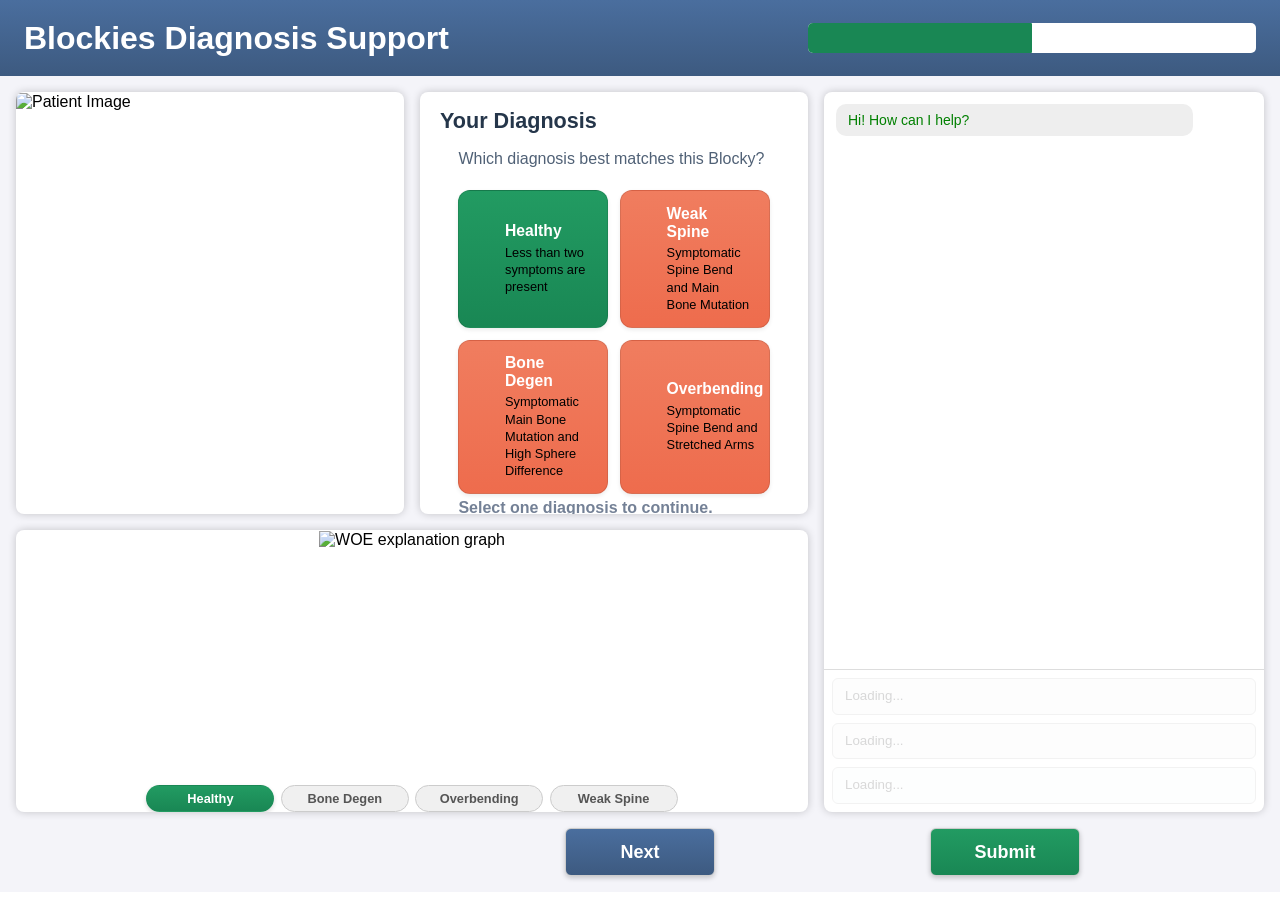
==== src/client/study_id_212/index.html @ 5da5be1e "created secondary study without suggestion, now logging chat in db" ====
<!DOCTYPE html>
<html lang="en">
<head>
  <meta charset="UTF-8" />
  <meta http-equiv="Cache-Control" content="no-store"> 
  <meta name="viewport" content="width=device-width, initial-scale=1.0"/>
  <title>xai.ui/latest</title>
  <link rel="icon" href="data:image/x-icon;,">
  <link rel="stylesheet" href="index.css" />
  <link rel="stylesheet" href="../shared_assets/row2.css" />
  <script src="../shared_assets/js/common.js"></script>
  <script src="index.js" defer></script>
</head>

<body>
  <div class="fixed-page-dimension">
    
    <!-- HEADER  -->
    <header>
      <h1>Blockies Diagnosis Support</h1>

      <div class="progress-bar-container">
        <div class="progress-bar"></div>
        <div class="progress-text" id="progress-bar-text">Loading study...</div>
      </div>

      <!-- hidden placeholders the JS still updates -->
      <span id="patient-id-location1" style="display:none"></span>
      <span id="true-diag" style="display:none"></span>
      <span id="concept-card-1-caption" style="display:none"></span>
    </header>

    <!-- MAIN -->
    <main>
      <div class="study-layout">
        <div class="study-left">
          <div class="main-row1">
            <!-- Patient image card -->
            <div class="card-row1-col2-3-4-5" id="patient-card">
              <div class="title" id="patient-id-location2"></div>

              <img id="patient-x-ray-image"
                   class="image"
                   src=""
                   alt="Patient Image" />

              <!-- Hidden placeholder so existing JS call is safe -->
              <div class="caption" style="display:none">
                <span id="x-ray-location"></span>
              </div>
            </div>

            <!-- WOE explanation image card -->
            <div class="card-row1-col2-3-4-5">
              <div id="concept-card-1-title" class="title"></div>

              <div class="image-wrapper">
                <img id="concept-card-1-image"
                     class="image"
                     src=""
                     alt="WOE explanation graph" />
              </div>

              <div class="hypothesis-selector" id="hypothesis-selector">
                <button type="button" class="hypothesis-btn active" data-hypothesis="healthy">Healthy</button>
                <button type="button" class="hypothesis-btn" data-hypothesis="bone-degen">Bone Degen</button>
                <button type="button" class="hypothesis-btn" data-hypothesis="overbending">Overbending</button>
                <button type="button" class="hypothesis-btn" data-hypothesis="weak-spine">Weak Spine</button>
              </div>
            </div>
          </div>
          

          <section class="card-row2-col2 diagnosis-card" aria-labelledby="diagnosis-title">
            <h3 class="title" id="diagnosis-title">Your Diagnosis</h3>
            <div class="card-content">
              <fieldset class="right-options" aria-describedby="diagnosis-note">
                <legend>Which diagnosis best matches this Blocky?</legend>
                <div class="diagnosis-choices">
                  <label class="healthy-label" for="radio-healthy">
                    <input id="radio-healthy" type="radio" name="health" value="healthy" />
                    <span class="diagnosis-option-copy">
                      <strong>Healthy</strong>
                      <small>Less than two symptoms are present</small>
                    </span>
                  </label>

                  <label class="unhealthy-label" for="radio-weak-spine">
                    <input id="radio-weak-spine" type="radio" name="health" value="weak_spine" />
                    <span class="diagnosis-option-copy">
                      <strong>Weak Spine</strong>
                      <small>Symptomatic Spine Bend and Main Bone Mutation</small>
                    </span>
                  </label>

                  <label class="unhealthy-label" for="radio-bone-degen">
                    <input id="radio-bone-degen" type="radio" name="health" value="bone_degen" />
                    <span class="diagnosis-option-copy">
                      <strong>Bone Degen</strong>
                      <small>Symptomatic Main Bone Mutation and High Sphere Difference</small>
                    </span>
                  </label>

                  <label class="unhealthy-label" for="radio-overbending">
                    <input id="radio-overbending" type="radio" name="health" value="overbending" />
                    <span class="diagnosis-option-copy">
                      <strong>Overbending</strong>
                      <small>Symptomatic Spine Bend and Stretched Arms</small>
                    </span>
                  </label>
                </div>
                <p class="diagnosis-note" id="diagnosis-note">Select one diagnosis to continue.</p>
              </fieldset>
            </div>
          </section>
        </div>

        <!-- Chat assistant -->
        <div id="llm-chat-box" class="chat-box">
          <div id="llm-chat-messages" class="chat-messages">
            <div class="message bot-message">Hi! How can I help?</div>
          </div>

          <div class="chat-input-area">
            <!-- Hidden input retained for JS compatibility; users cannot type directly -->
            <input id="chat-input" type="hidden" />

            <button id="llm-template-1" class="template-button" disabled>Loading...</button>
            <button id="llm-template-2" class="template-button" disabled>Loading...</button>
            <button id="llm-template-3" class="template-button" disabled>Loading...</button>

            <!-- Keep send button present but hidden so existing JS bindings remain safe -->
            <button id="send-button" class="invisible">Send</button>
          </div>
        </div>
      </div>
    </main>

    <!-- FOOTER -->
    <footer>
      <div class="nav-buttons">
        <button class="invisible" id="button-prev">Previous</button>
        <button id="button-next">Next</button>
        <button id="button-submit" class="submit-bottom-right">Submit</button>
      </div>
    </footer>
  </div>
</body>
</html>
---- src/client/study_id_212/index.css ----
:root {
  /*My Browser Inner Width and Height: 1484px  x  756px*/
  /*HD Screen Resolution : 1920px x 1080px*/
  --fixed-screen-width: 1420px;
  /* 1920px  */
  --fixed-screen-height: 800px;
  /* 1080px */
  --app-width: calc(var(--fixed-screen-width) * (1 - 0.0));
  /*reduce app-width */
  --app-height: calc(var(--fixed-screen-height) * (1 - 0.0));
  /*reduce app-height */

  --blue: #1e90ff;
  --white: #ffffff;
  --orange: #ee6c4d;
  --blue: #98c1d9;
  --green: #198754;

  /* new versions for alpha control */
  --orange-rgb: 238, 108, 77;
  /* #ee6c4d */
  --green-rgb: 25, 135, 84;
  /* #198754 */

  --bg-green: #198754;
  --bg-blue: #3d5a80;
  --bg-gray: #1d2327;
  --bg-main: #f4f4f9;
  --border1: 2px solid black;
  --border2: 2px solid black;
  /*Disable Border*/
  --border1: none;
  --border2: none;

  /*Viki_Commment: Only the following has to be modified between 3CARDS, 4CARDS, 5CARDS and 6CARDS layout*/
  --grid-row1-ncolumns: 2;
  /* viki_comment: only change this value to increase or decrease columns in first row */
  --grid-template-row1-columns: repeat(var(--grid-row1-ncolumns), 1fr);
  /* Use var() inside repeat() */

  --grid-row2-ncolumns: 3;
  --grid-template-row2-columns: repeat(var(--grid-row2-ncolumns), 1fr);
  /* Use var() inside repeat() */
  /* --grid-template-row2-columns: calc(var(--app-width) * 0.6) calc(var(--app-width) * 0.39);  */


  /* Calculate the reduced values */
  --header-height: calc(var(--app-height) * 0.1);
  --body-height: calc(var(--app-height) * 0.75);
  --footer-height: calc(var(--app-height) * 0.1);

  --row1-height: calc(var(--body-height) * 0.59);
  --row2-height: calc(var(--body-height) * 0.39);

  --row1-card-height: calc(var(--row1-height) * 0.9);
  --row2-card-height: calc(var(--row2-height) * 0.9);
  --warning-title-y-placement: 6px;
  --warning-text-y-placement: 5px;
  --concept-based-explanation-text-y-placement: 0px;
}

html,
body {
  margin: 0;
  font-family: Arial, sans-serif;
  /*overflow: hidden;*/
  /* Prevents scrolling */
  width: 100vw;
  /* 100% of viewport width */
  height: 100vh;
  /* 100% of viewport height */
  margin: 0;
  justify-content: center;
  align-items: center;
  display: flex;
}

.fixed-page-dimension {
  display: grid;
  max-width: var(--app-width);
  /* Reduced width */
  max-height: var(--app-height);
  /* Reduced height */
  margin: 0 auto;
  /* Centers the content horizontally */
  width: 100%;
  /* Ensures it scales on smaller screens */
  grid-template-rows: var(--header-height) var(--body-height) var(--footer-height);
  grid-template-columns: auto;
}

header {
  display: flex;
  align-items: center;
  justify-content: space-between;
  background: linear-gradient(to top, var(--bg-blue), #4a6e9e);
  color: white;
  padding: 1rem;
}

header>h1 {
  align-items: center;
  justify-content: left;
  text-align: left;
  /* font-weight: normal; */
}

header .progress-bar-container {
  display: flex;
  flex-direction: column;
  /* Adjusts the distance from the bottom of the footer */
  transform: translateX(-2%);
  /* Centers the bar horizontally */
  width: 500px;
  height: 30px;
  background-color: white;
  /* Background color of the progress bar */
  border-radius: 5px;
  /* Rounded corners for the container */
  overflow: hidden;
  /* Ensures text stays within the bar */

}

header .progress-bar {

  width: 50%;
  /* Set the progress here */
  height: 100%;
  background-color: var(--bg-green);
  /* Progress color */
  border-radius: 1px;
  /* Rounded corners for the progress bar */
  align-items: center;
  justify-content: center;
  /* Center text horizontally */
  overflow: hidden;
  /* Prevents overflow of text */
  white-space: nowrap;
  /* Prevents text from wrapping */
  text-align: center;
  transition: width 0.3s ease-in-out;
}

header .progress-text {
  position: absolute;
  top: 50%;
  left: 50%;
  transform: translate(-50%, -50%);
  color: black;
  font-weight: bold;
  font-size: 0.9rem;
  pointer-events: none;
  /* Makes the text unclickable */
}

.unhealthy {
  color: var(--orange);
  font-weight: bold;
}

.healthy {
  color: var(--green);
  font-weight: bold;
}

main {
  position: relative;
  display: grid;
  /* 60% 38%; */
  /* Adjust the height of row1 and row2*/
  grid-template-rows: calc(var(--body-height) * 0.6)
    /* 10% of --app-height */
    calc(var(--body-height) * 0.3);
  /* 10% of --app-height */
  column-gap: 1px;
  /* 10px gap between columns */
  row-gap: 0px;
  /* 5px gap between rows */
  padding: 0.1rem;
  background: var(--bg-main);
  overflow-y: hidden;
  /*viki_comment: The following Disable : For the main columns to be full length*/
  /*
    align-items: center;
    justify-content: center;
    */
}

.main-row1 {
  display: grid;
  background: none;
  border-radius: 8px;
  grid-template-columns: var(--grid-template-row1-columns);
  height: var(--row1-height);
  /* Fixed height */
  border: var(--border1);
  overflow: hidden;
  column-gap: 5px;
  padding: 0.5rem;
  align-items: center;
  justify-content: center;
  /* box-shadow: 0 0 8px rgba(0, 0, 0, 0.20); */
}

.main-row2 {
  display: grid;
  background: none;
  border-radius: 8px;
  grid-template-columns: 1.5fr 2.5fr 1.5fr;
  /*60% 39%*/
  height: var(--row2-height);
  /* Fixed height */
  overflow: hidden;
  column-gap: 0.25rem;
  padding: 0.5rem;
  /* box-shadow: 0 0 8px rgba(0, 0, 0, 0.20); */
}

/* Card Styles */
.card-row1-col2-3-4-5 {
  display: grid;
  width: 100%;
  /* Matches the width of the column */
  gap: 1px;
  /* 5px gap between elements */

  height: var(--row1-card-height);
  /* Fixed height */
  background: white;
  box-shadow: 0 0px 8px rgba(0, 0, 0, 0.20);
  border-radius: 8px;
  grid-template-rows: 8% 85% 7%;
  /* Row heights as specified */

  overflow: hidden;
}



.chat-box {
  display: flex;
  flex-direction: column;
  width: 90%;
  height: var(--row2-card-height);
  max-height: var(--row2-card-height);
  padding: 0;
  font-size: 14px;
  overflow: hidden;
  background: white;
  border-radius: 8px;
  box-shadow: 0 0px 8px rgba(0, 0, 0, 0.2);
}

#chat-input {
  flex: 1;
  padding: 8px;
  border-radius: 8px;
  border: 1px solid #ccc;
}

#send-button {
  margin-left: 8px;
  padding: 8px 12px;
  border-radius: 8px;
  cursor: pointer;
}

/* The three template buttons */
#llm-template-1, #llm-template-2, #llm-template-3 {
  background: #f8f9fa;
  border: 1px solid #ccc;
  cursor: pointer;
  padding: 8px 12px;
  margin-right: 6px;
  border-radius: 6px;
  flex: 1 1 auto;
  white-space: normal;
  overflow: visible;
  text-overflow: clip;
  line-height: 1.4;
}

.user-message {
  background: #007bff;
  color: blue;
  margin-left: auto;
}

.bot-message {
  background: #eee;
  color: green;
  margin-right: auto;
}

.chat-input-area {
  display: flex;
  flex-shrink: 0;
  border-top: 1px solid #ddd;
  padding: 8px;
}

.chat-messages {
  flex: 1;
  min-height: 0;
  padding: 12px;
  overflow-y: auto;
}

.message {
  margin-bottom: 8px;
  padding: 8px 12px;
  border-radius: 10px;
  max-width: 80%;
}


/* First Row - Patient ID */
.card-row1-col2-3-4-5 .title {
  color: #555;
  display: flex;
  text-align: left;
  margin-left: 5px;
  justify-content: left;
  padding-left: 8px;
  align-items: center;
  font-weight: bold;
  font-size: 1.2rem;
}

/* Second Row - Image */
/* Default behavior for other images in this card */
.card-row1-col2-3-4-5 .image:not(.shap-img) {
  width: 100%;
  height: 100%;
  background: none;
  object-fit: contain;
  display: block;
  border-bottom: none;
  border-radius: 0px;
}

.image-wrapper {
  grid-row: 2 / 3;           /* make sure it sits in the image row */
  display: inline-flex;      /* prevents full-width stretching */
  align-items: center;
  justify-content: center;   /* center the pair in the card */
  gap: 4px;                  /* small gap between image + colorbar */
  height: 100%;
  margin: 0 auto;            /* center the whole block horizontally */
}


/* Narrower, content-hugging SHAP image when next to colorbar */
.card-row1-col2-3-4-5 .image-wrapper .shap-img {
  width: auto;         /* <— key: stop stretching */
  max-width: 100%;
  height: 100%;
  object-fit: contain;
  display: block;
}

.colorbar-img {
  width: auto;
  /* adjust as needed */
  height: 100%;
  display: block;
}

/* Third Row - Text */
.card-row1-col2-3-4-5 .caption {
  padding-left: 20px;
  background: none;
  padding-top: 0px;
  overflow-y: auto;
  font-size: 0.9rem;
  color: #555;
  align-items: center;
  justify-content: center;
}

.card-row1-col2-3-4-5 .caption p {
  /*vertical horizantal*/
  margin: 8px 0;
}

.main-row1>.card-row1-col2-3-4-5:first-child.healthy {
  box-shadow: 0px 0px 18px rgba(var(--green-rgb), 0.4);
  /* soft blue shadow */
}

.main-row1>.card-row1-col2-3-4-5:first-child.unhealthy {
  box-shadow: 0px 0px 18px rgba(var(--orange-rgb), 0.4);
  /* soft blue shadow */
}

.main-row2 .user-diagnosis {
  color: #555;
  text-align: center;
  align-items: center;
  justify-content: center;
  margin-top: 60px;
  /*Move radio button up / down*/
}

.main-row2 .user-diagnosis .title {
  text-align: center;
  font-size: 1.2rem;
  /* Larger text size */
  font-weight: bold;
  /* Make it bold */
  margin-bottom: 10px;
  /* Space between the text and radio buttons */
}

.main-row2 .user-diagnosis .rectangle {
  display: flex;
  gap: 0.5rem;
  /* Small gap between radio buttons */
  justify-content: center;
  align-items: center;
}

.main-row2 .user-diagnosis .rectangle label {
  display: inline-block;
  padding: 10px;
  border-radius: 5px;
  cursor: pointer;
}

.main-row2 .user-diagnosis .rectangle input[type="radio"] {
  margin-right: 5px;
  /* Space between radio button and label text */
}

.main-row2 .user-diagnosis .rectangle .healthy-label {
  background-color: var(--green);
  /* Green background for Healthy */
  color: white;
}

.main-row2 .user-diagnosis .rectangle .unhealthy-label {
  background-color: var(--orange);
  /* Orange background for Unhealthy */
  color: white;
}



footer {
  position: relative;
  justify-content: center;
  align-items: center;
  height: 3rem;
  background: var(--bg-main);
  color: white;
  text-align: center;
  padding-bottom: 1rem;
}

footer .nav-buttons {
  display: flex;
  justify-content: center;
  /* keeps Prev / Next centred */
  gap: 0.5rem;
  height: 3rem;
  position: relative;
  padding: 0 2rem;
  /* reference for Submit */
}


footer .nav-buttons button {
  /* background: var(--bg-blue); */
  color: white;
  border: 1px solid #ccc;
  border-radius: 6px;
  padding: 8px 16px;
  cursor: pointer;
  transition: background 0.3s;
  width: 150px;
  font-size: large;
  font-weight: bold;
  background: linear-gradient(to top, var(--bg-blue), #4a6e9e);
  box-shadow: 0 2px 5px rgba(1, 1, 1, .2);
  transition: box-shadow 0.2s, transform 0.2s;
}

footer .nav-buttons button:hover {
  box-shadow: 0 4px 5px rgba(1, 1, 1, .25);
  transition: box-shadow 0.2s;
}


footer .nav-buttons button:active {
  box-shadow: 0 2px 5px rgba(1, 1, 1, .20);
  transition: box-shadow 0.2s, transform 0.2s;
  background-color: 0.5s;
  background-color: #ccc;
  opacity: 0.25;
  border: 1px solid #ccc;
}

button:disabled,
button[disabled],
button:disabled:hover,
button[disabled]:hover {
  background-color: #ccc;
  /* light gray */
  color: #666;
  /* dim text */
  border: 1px solid #ccc;
  cursor: not-allowed;
  /* force "not-allowed" cursor */
  pointer-events: none;
  /* ensures no interaction */
  opacity: 0.25;
}

/* Submit button – inside footer, right-aligned */
.submit-bottom-right {
  position: absolute;
  /* takes it out of the flex flow */
  background: linear-gradient(to top, var(--bg-green), #229b62) !important;
  /* green, matches theme */
  color: #ffffff !important;
  border: none;
  border-radius: 0.4rem;
  width: 150px;
  height: 3rem;
  padding: 0.6rem 1rem;
  font-size: 1rem;
  font-weight: bold;
  right: 12.5rem;
  /* same inset as the footer padding */
}

/*  keep colour + size frozen in every state */
.submit-bottom-right:hover,
.submit-bottom-right:focus,
.submit-bottom-right:active {
  background: #198754 !important;
  /* stay green */
  color: #ffffff !important;
  transform: none !important;
  /* no grow / shrink */
}

/* Text Card Styles */
.card-row1-col1 {
  display: flex;
  width: 100%;
  gap: 1px;
  padding-left: 10px;
  padding-top: 5px;
  height: var(--row2-card-height);
  /* FIX: Unifies the height with the other cards */
  box-sizing: border-box;
  background: white;
  box-shadow: 0 0px 8px rgba(0, 0, 0, 0.2);
  border-radius: 8px;
  flex-direction: column;
  overflow-y: auto;
}

.card-row2-col1 {
  display: grid;
  gap: 1px;
  /* 5px gap between elements */
  width: 100%;
  /* Ensure card width matches the width of column 2 */
  height: var(--row2-card-height);
  /* Fixed height */
  background: white;
  box-shadow: 0 0px 8px rgba(0, 0, 0, 0.2);
  border-radius: 8px;
  overflow: hidden;
  margin-left: 0;
  font-size: 15px;
}

.card-row2-col2 {
  position: relative;
  display: grid;
  gap: 1px;
  /* 5px gap between elements */
  width: 100%;
  /* Ensure card width matches the width of column 2 */
  height: var(--row2-card-height);
  /* Fixed height */
  background: white;
  box-shadow: 0 0px 8px rgba(0, 0, 0, 0.2);
  border-radius: 8px;
  overflow: hidden;
  margin-left: 0;
}


/* Card Title */
.card-row1-col1 .title {
  color: #555;
  font-size: 20px;
  margin: 0;
  font-weight: bold;
  margin-bottom: 20px;
}

/* Numbered Biomarkers List */
.card-row2-col1 .biomarkers-list {
  color: #555;
  list-style-type: decimal;
  /* Changes to numbered list */
  list-style-position: inside;
  padding-left: 20px;
  font-size: 16px;
  margin: 0;
}

/* Warning Title */
.card-row2-col1 .card-warning {
  font-size: 20px;
  margin: 0;
  font-weight: bold;
  color: var(--orange);
  margin-top: var(--warning-title-y-placement);
  padding-left: 10px;
}

/* Warning Text */
.card-row2-col1 .card-warning-text {
  color: #555;
  font-size: 15px;
  margin: 0;
  color: #555;
  line-height: 1.5;
  padding-left: 10px;
  padding-right: 10px;
}

/* Card Title */
.card-row2-col1 .title {
  color: #555;
  font-size: 20px;
  margin: 0;
  font-weight: bold;
  padding-left: 5px;
  padding-top: 5px;
}

.card-row2-col1 .text {
  font-size: 14.5px;
  color: #555;
  line-height: 1.5;
  padding-left: 15px;
  padding-top: 20px;
  margin-top: var(--concept-based-explanation-text-y-placement);
}

/* Card Title */
.card-row2-col2 .title {
  color: #555;
  font-size: 20px;
  margin: 0;
  font-weight: bold;
  padding-left: 5px;
  padding-top: 5px;
}

/* 1) Lock the two columns + top align */
.card-content {
  display: grid;
  grid-template-columns: 1fr auto;
  /* left grows, right fixed */
  column-gap: 1.75rem;
  align-items: start;
  /* top-align both columns */
  padding: 8px 15px 0 15px;
  /* avoid margin-collapsing wiggle */
}

/* 2) Make right column stick to the top, fixed width */
.card-row2-col2 .right-options {
  align-self: start;
  /* top within its grid cell */
  width: 14rem;
  /* match the grid column */
  display: flex;
  flex-direction: column;
  gap: 0.5rem;
  margin: 0;
  padding: 0.3rem 0.4rem;
}

.card-row2-col2 .right-options p {
  margin: 0;
  /* kill default top/bottom margins */
  padding: 0;
  font-weight: bold;
  font-size: 1rem;
}

/* 3) Stabilize spacing on the left so line wrapping doesn’t shift the top */
.left-content {
  display: grid;
  align-content: start;
  row-gap: 0.35rem;
}

.left-content p {
  margin: 0;
  line-height: 1.7em;
}

/* 4) (Optional) Reserve up to 3 lines for Present Biomarkers to prevent vertical jump */
.left-content p:nth-of-type(3) {
  min-height: calc(1.7em * 3);
}

/* .right-options {
  flex: 1;
  display: flex;
  flex-direction: column;
  gap: 0.5rem;
  justify-content: flex-start;
  align-items: flex-start;
  margin: 0;
  padding: 0.3rem 0.4rem;
} */

.rectangle {
  background-color: #f0f0f0;
  padding: 0.5rem;
  border-radius: 4px;
  margin-bottom: 0.5rem;
}

/* Basic styles for the radio button */
input[type="radio"] {
  -moz-appearance: none;
  /* Firefox */
  -webkit-appearance: none;
  /* Chrome/Safari */
  appearance: none;
  /* Standardize across browsers */
  margin: 0;
  padding: 0;
  border: none;
  outline: none;
  border-radius: 50%;
  /* Ensure the button is round */
  width: 20px;
  height: 20px;
  background-color: #fff;
  /* White background when not selected */
  cursor: pointer;
  position: relative;
  display: inline-block;
  border: 2px solid #888;
  /* Default border color */
}

/* when radio button is selected */
input[type="radio"]:checked {
  background-color: #fff;
  /* Keep background white */
  border-color: #2196F3;
  /* Blue border when selected */
}

/* Inner blue circle when radio button is selected */
input[type="radio"]:checked::after {
  content: '';
  position: absolute;
  top: 50%;
  /* Center vertically */
  left: 50%;
  /* Center horizontally */
  width: 8px;
  /* Size of the inner blue circle */
  height: 8px;
  /* Size of the inner blue circle */
  background-color: #2196F3;
  /* Blue inner circle */
  border-radius: 50%;
  transform: translate(-50%, -50%);
  /* Center the inner circle perfectly */
}

/* Style “Your Diagnosis” pills (right-options) */
.card-row2-col2 .right-options {
  display: flex;
  flex-direction: column;
  gap: 1rem;
  justify-content: center;
  margin-top: 0.5rem;
  margin: -15px 0 0 20px;
  padding: 0.3rem 0.4rem !important;
  /* a little breathing room under the heading */
}

.card-row2-col2 .right-options label {
  display: inline-flex;
  align-items: center;
  gap: 0.4rem;
  padding: 0.3rem 0.5rem !important;
  border-radius: 5px;
  /* pill shape */
  cursor: pointer;
  font-weight: bold;
  width: 10rem !important;
}


.card-row2-col2 .right-options .healthy-label {
  /* background-color: var(--green); */
  background: linear-gradient(to top, var(--green), #229b62);
  /* consistent with your green button */
  color: white;
  box-shadow: 0 2px 4px rgba(0, 0, 0, 0.08);
  border: 1px solid rgba(0, 0, 0, 0.1);
}

.card-row2-col2 .right-options .unhealthy-label {
  background: linear-gradient(to top, var(--orange), #f07d5f);
  color: white;
  box-shadow: 0 2px 4px rgba(0, 0, 0, 0.08);
  border: 1px solid rgba(0, 0, 0, 0.1);
}

/* 2. Ensure the radio circle is visible again */
.card-row2-col2 .right-options input[type="radio"] {
  /* small white ring */
  width: 14px;
  height: 14px;
  margin: 0 0.4rem 0 0 !important;
  background: transparent !important;
  border: 2px solid white !important;
  position: relative;
}

/* draw the inner dot only when checked */
.card-row2-col2 .right-options input[type="radio"]::before {
  content: '';
  position: absolute;
  top: 2px;
  left: 2px;
  width: 8px;
  height: 8px;
  background: white;
  border-radius: 50%;
  opacity: 0;
  transition: opacity 0.1s;
}

/* MAKE the radio dot fully opaque */
.card-row2-col2 .right-options input[type="radio"] {
  background-color: white !important;
  /* white background */
}

.card-row2-col2 .right-options input[type="radio"]:checked::after {
  background-color: var(--bg-blue) !important;
  /* contrasting inner dot */
}

/* Reduce space between “Your Diagnosis” and the pills */
.card-row2-col2 .right-options {
  gap: 0.3rem !important;
  /* was 1rem */
}

.card-row2-col2 .right-options h4 {
  margin-bottom: 0.2rem !important;
  /* was 0.6rem */
}

/* Enlarge only the Patient X-ray card’s image */
/* .main-row1 > .card-row1-col2-3-4-5:nth-child(2) {
  grid-template-rows: 10% 70% 20% !important;
} */

.main-row1>.card-row1-col2-3-4-5:first-child {
  grid-template-rows: 8% 85% 0%;
}

/* Give the SHAP card's footer row more room so the hypothesis selector fits comfortably */
.main-row1>.card-row1-col2-3-4-5:nth-child(2) {
  grid-template-rows: 8% 76% 16%;
}

/* === Diagnosis hypothesis selector (Healthy / Illness 1 / 2 / 3) === */
.hypothesis-selector {
  display: flex;
  align-items: center;
  justify-content: center;
  gap: 0.4rem;
  height: 100%;
  padding: 0 0.5rem;
}

.hypothesis-btn {
  flex: 1 1 0;
  max-width: 8rem;
  padding: 0.3rem 0.5rem;
  font-size: 0.8rem;
  font-weight: bold;
  color: #555;
  background: #f0f0f0;
  border: 1px solid #ccc;
  border-radius: 999px;
  cursor: pointer;
  white-space: nowrap;
  transition: background 0.2s, color 0.2s, box-shadow 0.2s;
}

.hypothesis-btn:hover {
  background: #e2e2e2;
}

.hypothesis-btn.active {
  color: white;
  border-color: transparent;
  box-shadow: 0 2px 4px rgba(0, 0, 0, 0.15);
}

.hypothesis-btn.active[data-hypothesis="healthy"] {
  background: linear-gradient(to top, var(--green), #229b62);
}

.hypothesis-btn.active:not([data-hypothesis="healthy"]) {
  background: linear-gradient(to top, var(--orange), #f07d5f);
}

.hidden {
  visibility: hidden;
}

.invisible {
  display: none;
}

.fixed-page-dimension {
  width: min(100%, 1600px);
  height: 100vh;
  max-width: none;
  max-height: none;
  grid-template-rows: 76px minmax(0, 1fr) 72px;
}

html,
body {
  width: 100%;
}

header {
  box-sizing: border-box;
  padding: 0.75rem 1.5rem;
}

header .progress-bar-container {
  width: clamp(220px, 35vw, 500px);
  transform: none;
}

main {
  display: block;
  min-height: 0;
  box-sizing: border-box;
  padding: 1rem;
  overflow: hidden;
}

.study-layout {
  display: grid;
  grid-template-columns: minmax(0, 1.8fr) minmax(300px, 1fr);
  gap: 1rem;
  height: 100%;
  min-height: 0;
}

.study-left {
  display: grid;
  grid-template-rows: minmax(0, 1.35fr) minmax(0, 0.9fr);
  gap: 1rem;
  min-width: 0;
  min-height: 0;
}

.main-row1 {
  grid-template-columns: repeat(2, minmax(0, 1fr));
  height: auto;
  min-height: 0;
  padding: 0;
  gap: 1rem;
  align-items: stretch;
}

.study-left .main-row1 > .card-row1-col2-3-4-5 {
  height: auto;
  min-height: 0;
  grid-template-rows: auto minmax(0, 1fr) auto;
}

.study-left .main-row1 > .card-row1-col2-3-4-5:first-child {
  grid-template-rows: auto minmax(0, 1fr) 0;
}

.study-left .main-row1 > .card-row1-col2-3-4-5:nth-child(2) {
  grid-template-rows: auto minmax(0, 1fr) auto;
}

.card-row2-col2 {
  height: auto;
  min-height: 0;
  grid-template-rows: auto minmax(0, 1fr);
}

.card-row2-col2 .card-content {
  min-height: 0;
}

.chat-box {
  width: auto;
  height: auto;
  max-height: none;
  min-height: 0;
}

.chat-input-area {
  flex-direction: column;
  gap: 0.5rem;
}

#llm-template-1,
#llm-template-2,
#llm-template-3 {
  flex: 0 0 auto;
  width: 100%;
  margin-right: 0;
  text-align: left;
}

@media (min-width: 901px) {
  .study-left {
    grid-template-columns: repeat(2, minmax(0, 1fr));
  }

  .study-left > .main-row1 {
    display: contents;
  }

  .study-left > .main-row1 > .card-row1-col2-3-4-5:first-child {
    grid-column: 1;
    grid-row: 1;
  }

  .study-left > .main-row1 > .card-row1-col2-3-4-5:nth-child(2) {
    grid-column: 1 / -1;
    grid-row: 2;
  }

  .study-left > .card-row2-col2 {
    grid-column: 2;
    grid-row: 1;
  }
}

@media (max-width: 900px) {
  html,
  body {
    overflow-x: hidden;
  }

  html {
    display: block;
  }

  body {
    height: auto;
    min-height: 100vh;
    align-items: flex-start;
  }

  .fixed-page-dimension {
    height: auto;
    min-height: 100vh;
    grid-template-rows: 76px minmax(0, 1fr) 72px;
  }

  main {
    overflow: visible;
  }

  .study-layout {
    grid-template-columns: minmax(0, 1fr);
    height: auto;
  }

  .study-left {
    grid-template-rows: minmax(360px, 1.2fr) minmax(240px, 0.8fr);
  }

  .chat-box {
    height: 520px;
  }
}

@media (max-width: 600px) {
  .fixed-page-dimension {
    grid-template-rows: auto minmax(0, 1fr) auto;
  }

  header {
    flex-wrap: wrap;
    gap: 0.5rem;
  }

  header > h1 {
    margin: 0;
    font-size: 1.25rem;
  }

  header .progress-bar-container {
    width: 100%;
  }

  .main-row1 {
    grid-template-columns: minmax(0, 1fr);
    grid-template-rows: repeat(2, minmax(300px, 1fr));
  }

  .study-left {
    grid-template-rows: minmax(620px, auto) minmax(360px, auto);
  }

  .card-row2-col2 .card-content {
    grid-template-columns: minmax(0, 1fr);
    row-gap: 0.75rem;
  }

  .card-row2-col2 .right-options {
    width: auto;
    margin: 0;
  }

  footer .nav-buttons {
    padding: 0 0.5rem;
  }

  .submit-bottom-right {
    right: 0.5rem;
  }
}

.diagnosis-card {
  grid-template-rows: auto minmax(0, 1fr);
}

.diagnosis-card > .title {
  padding: 1rem 1.25rem 0;
  color: #25364a;
  font-size: 1.35rem;
}

.diagnosis-card .card-content {
  display: flex;
  align-items: center;
  justify-content: center;
  min-height: 0;
  padding: 0.75rem clamp(1rem, 3vw, 2rem) 1.25rem;
  overflow-y: auto;
}

.diagnosis-card .right-options {
  display: flex;
  flex-direction: column;
  gap: 1rem;
  width: min(100%, 38rem);
  min-width: 0;
  box-sizing: border-box;
  margin: 0;
  padding: 0;
  border: 0;
}

.diagnosis-card .right-options legend {
  width: 100%;
  margin-bottom: 0.9rem;
  padding: 0;
  color: #506176;
  font-size: 1rem;
  font-weight: 500;
  line-height: 1.5;
}

.diagnosis-choices {
  display: grid;
  grid-template-columns: repeat(2, minmax(0, 1fr));
  gap: 0.75rem;
}

.diagnosis-card .diagnosis-choices label {
  display: flex;
  align-items: center;
  gap: 0.75rem;
  width: auto !important;
  min-height: 5.25rem;
  box-sizing: border-box;
  padding: 0.85rem 1rem !important;
  border: 1px solid #cbd5e1;
  border-radius: 0.75rem;
  background: #f8fafc;
  color: #172b4d;
  box-shadow: 0 2px 8px rgba(37, 54, 74, 0.06);
  cursor: pointer;
  transition: border-color 0.15s ease, background-color 0.15s ease, box-shadow 0.15s ease, transform 0.15s ease;
}

.diagnosis-card .diagnosis-choices label:hover {
  transform: translateY(-1px);
  border-color: #52749d;
  background: #edf3f9;
  box-shadow: 0 5px 14px rgba(37, 54, 74, 0.12);
}

.diagnosis-card .diagnosis-choices label:has(input:checked) {
  border: 2px solid #245b91;
  background: #dceafa;
  color: #102a43;
  box-shadow: 0 0 0 2px rgba(36, 91, 145, 0.18);
}

.diagnosis-card .diagnosis-choices label:focus-within {
  outline: 3px solid rgba(61, 90, 128, 0.25);
  outline-offset: 2px;
}

.diagnosis-card .diagnosis-choices input[type="radio"] {
  position: static;
  flex: 0 0 auto;
  width: 1.1rem !important;
  height: 1.1rem !important;
  margin: 0 !important;
  border: 0 !important;
  background: transparent !important;
  accent-color: #3d5a80;
}

.diagnosis-card .diagnosis-choices input[type="radio"]::before,
.diagnosis-card .diagnosis-choices input[type="radio"]:checked::after {
  content: none;
}

.diagnosis-option-copy {
  display: flex;
  flex-direction: column;
  gap: 0.2rem;
}

.diagnosis-option-copy strong {
  font-size: 0.98rem;
}

.diagnosis-option-copy small {
  color: #000;
  font-size: 0.8rem;
  font-weight: 400;
  line-height: 1.35;
}

.diagnosis-card .diagnosis-choices label:has(input:checked) .diagnosis-option-copy small {
  color: #000;
}

.diagnosis-card .diagnosis-note {
  margin: 0;
  color: #748196;
  font-size: 0.82rem;
}

@media (max-width: 600px) {
  .diagnosis-choices {
    grid-template-columns: minmax(0, 1fr);
  }
}
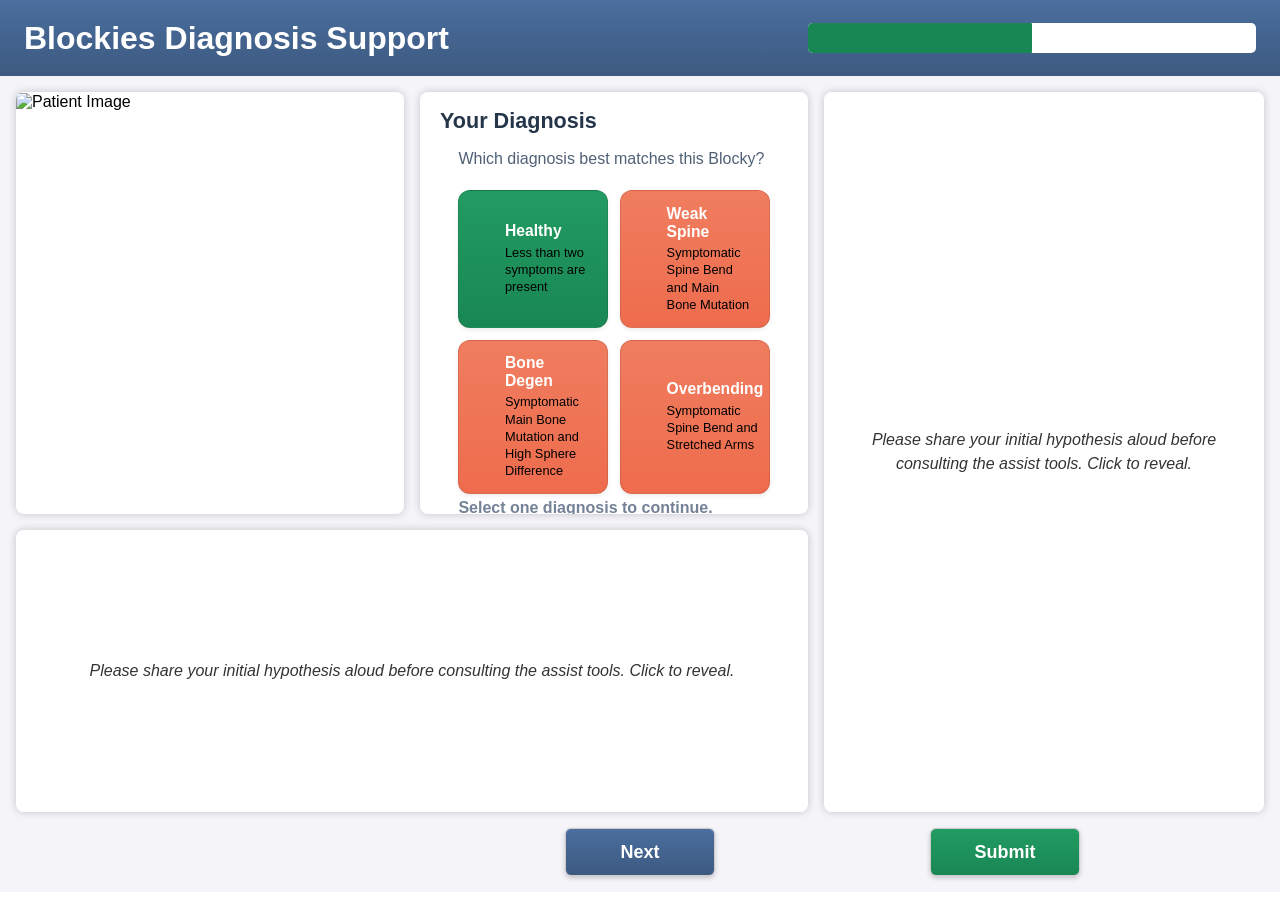
==== commit e55e354e: "small ui change to cover xai" ====
--- a/src/client/study_id_212/index.html
+++ b/src/client/study_id_212/index.html
@@ -67,6 +67,10 @@
                 <button type="button" class="hypothesis-btn" data-hypothesis="overbending">Overbending</button>
                 <button type="button" class="hypothesis-btn" data-hypothesis="weak-spine">Weak Spine</button>
               </div>
+
+              <button type="button" class="assist-cover">
+                Please share your initial hypothesis aloud before consulting the assist tools. Click to reveal.
+              </button>
             </div>
           </div>
           
@@ -132,6 +136,10 @@
             <!-- Keep send button present but hidden so existing JS bindings remain safe -->
             <button id="send-button" class="invisible">Send</button>
           </div>
+
+          <button type="button" class="assist-cover">
+            Please share your initial hypothesis aloud before consulting the assist tools. Click to reveal.
+          </button>
         </div>
       </div>
     </main>
--- a/src/client/study_id_212/index.css
+++ b/src/client/study_id_212/index.css
@@ -220,6 +220,7 @@
 /* Card Styles */
 .card-row1-col2-3-4-5 {
   display: grid;
+  position: relative;
   width: 100%;
   /* Matches the width of the column */
   gap: 1px;
@@ -240,6 +241,7 @@
 
 .chat-box {
   display: flex;
+  position: relative;
   flex-direction: column;
   width: 90%;
   height: var(--row2-card-height);
@@ -250,6 +252,27 @@
   background: white;
   border-radius: 8px;
   box-shadow: 0 0px 8px rgba(0, 0, 0, 0.2);
+}
+
+.assist-cover {
+  position: absolute;
+  inset: 0;
+  z-index: 3;
+  display: flex;
+  align-items: center;
+  justify-content: center;
+  padding: 2rem;
+  border: 0;
+  border-radius: 8px;
+  background: #fff;
+  color: #333;
+  font: italic 1rem/1.5 Arial, sans-serif;
+  text-align: center;
+  cursor: pointer;
+}
+
+.assist-cover[hidden] {
+  display: none;
 }
 
 #chat-input {
